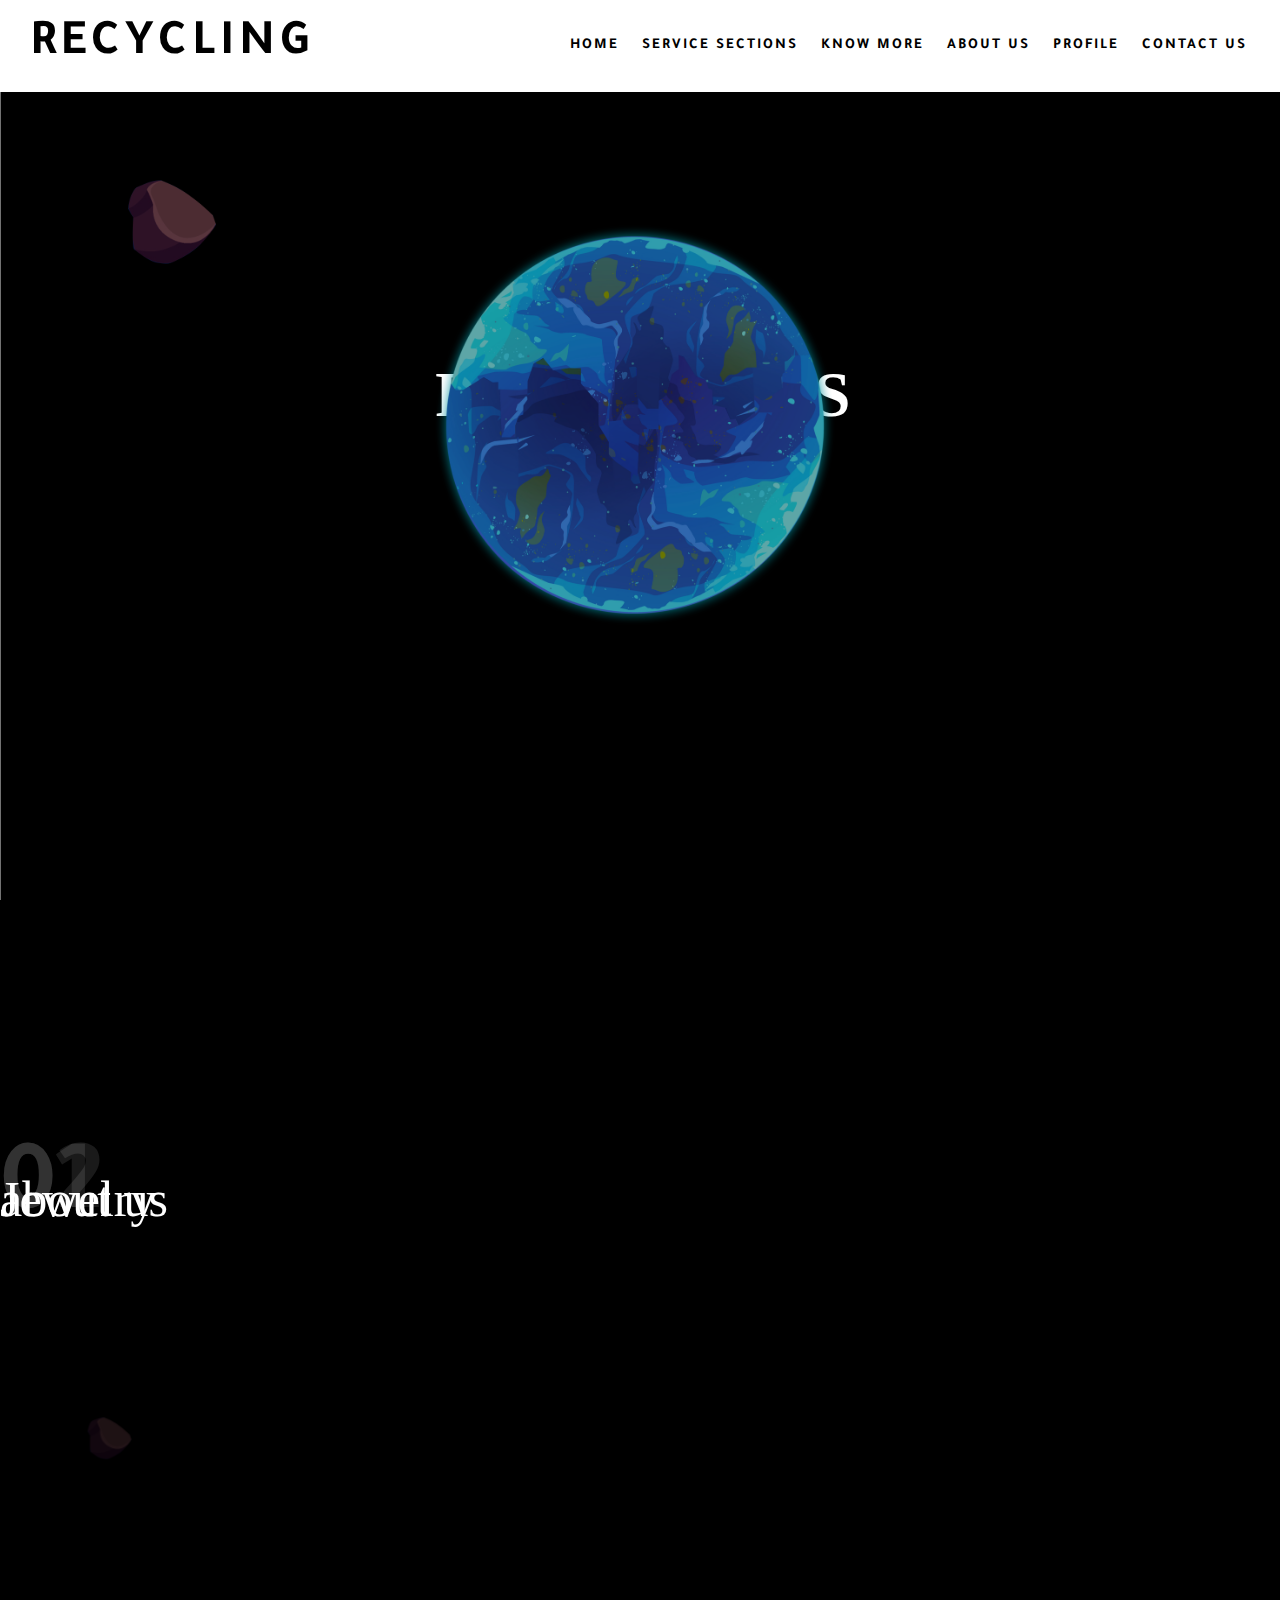
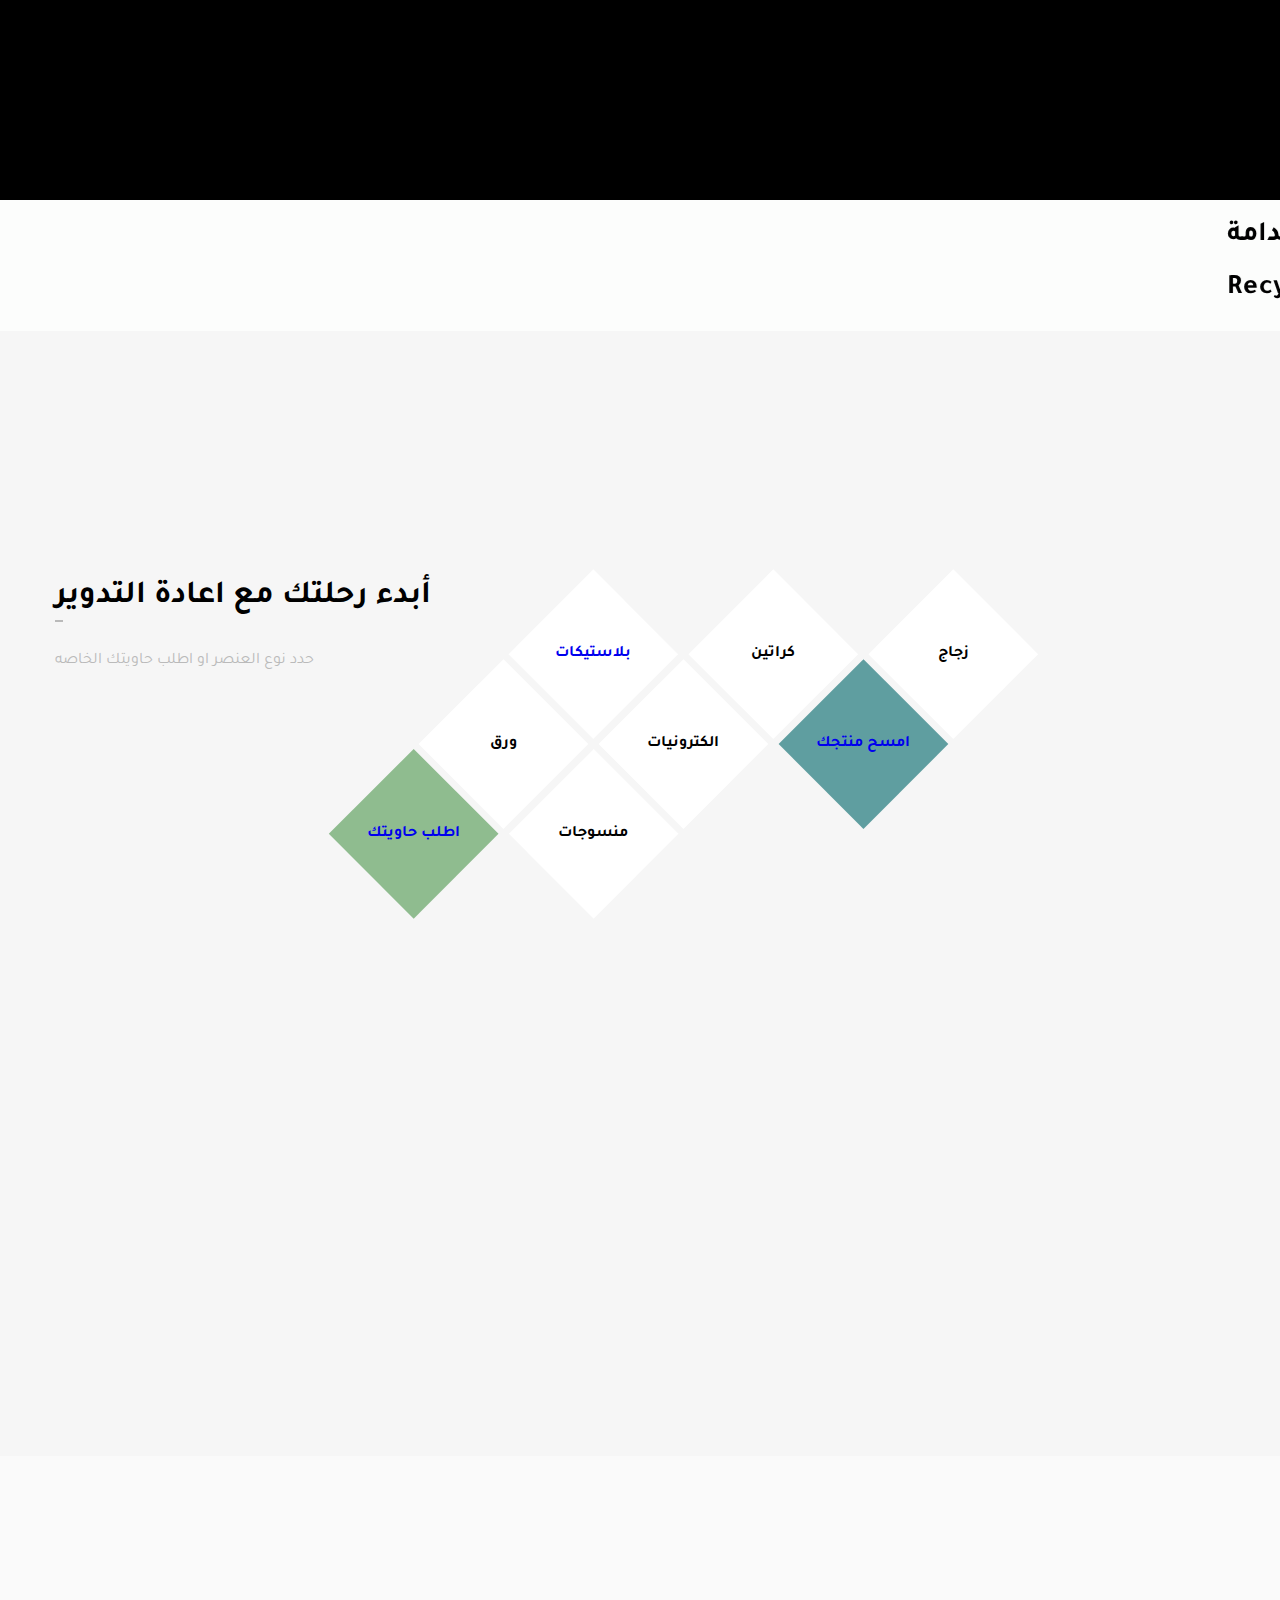
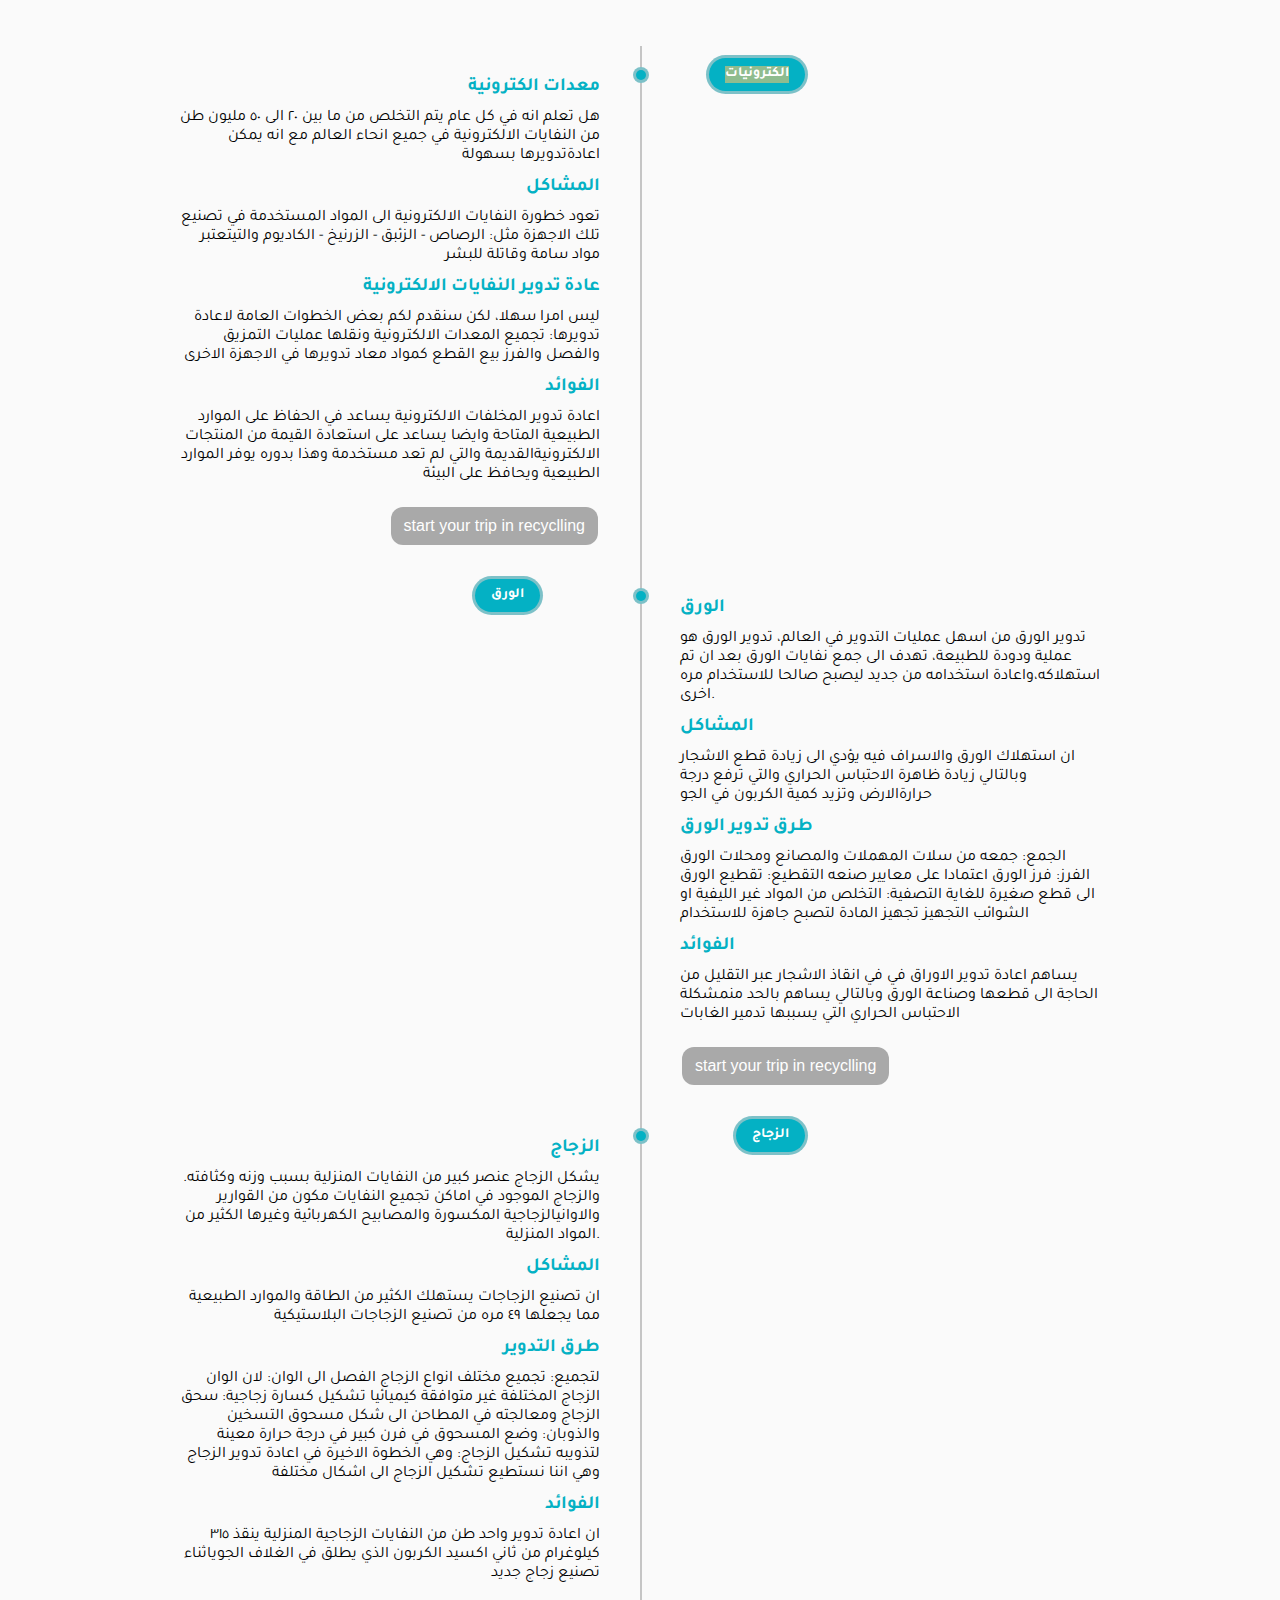
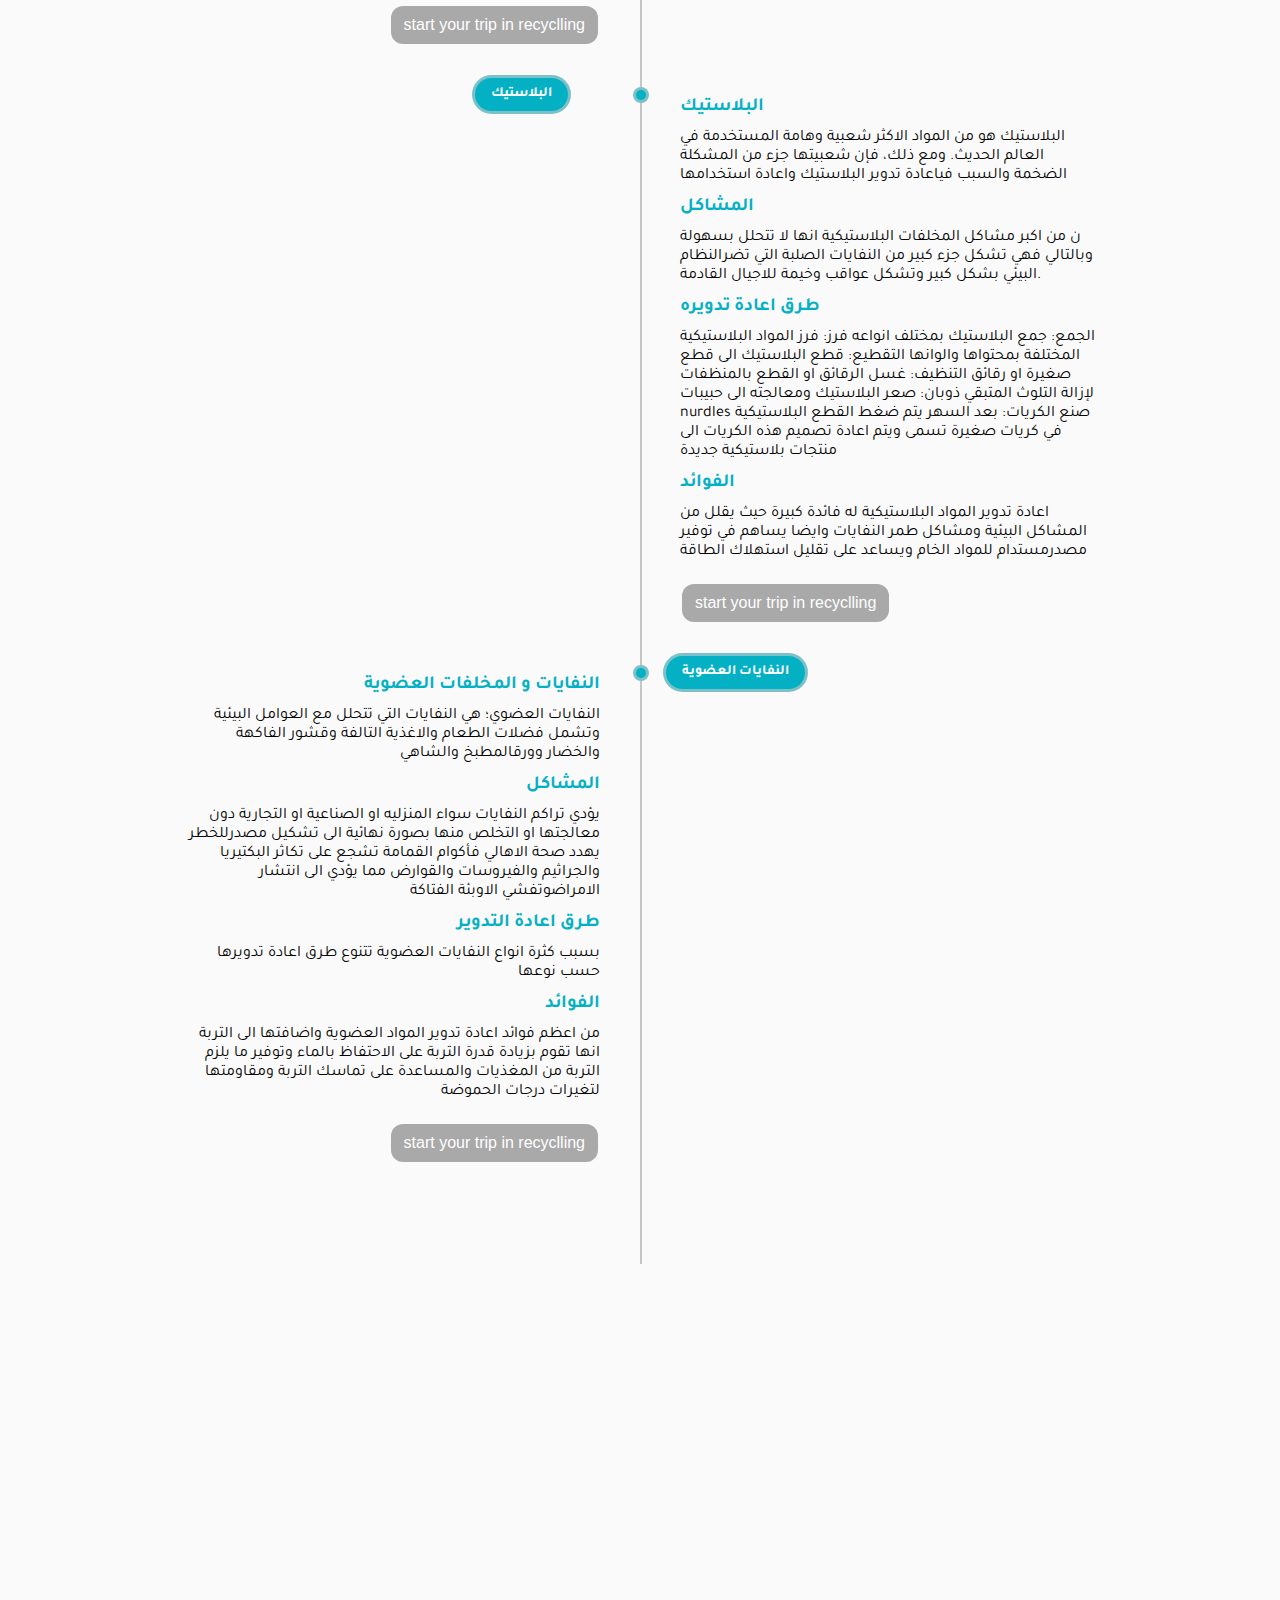
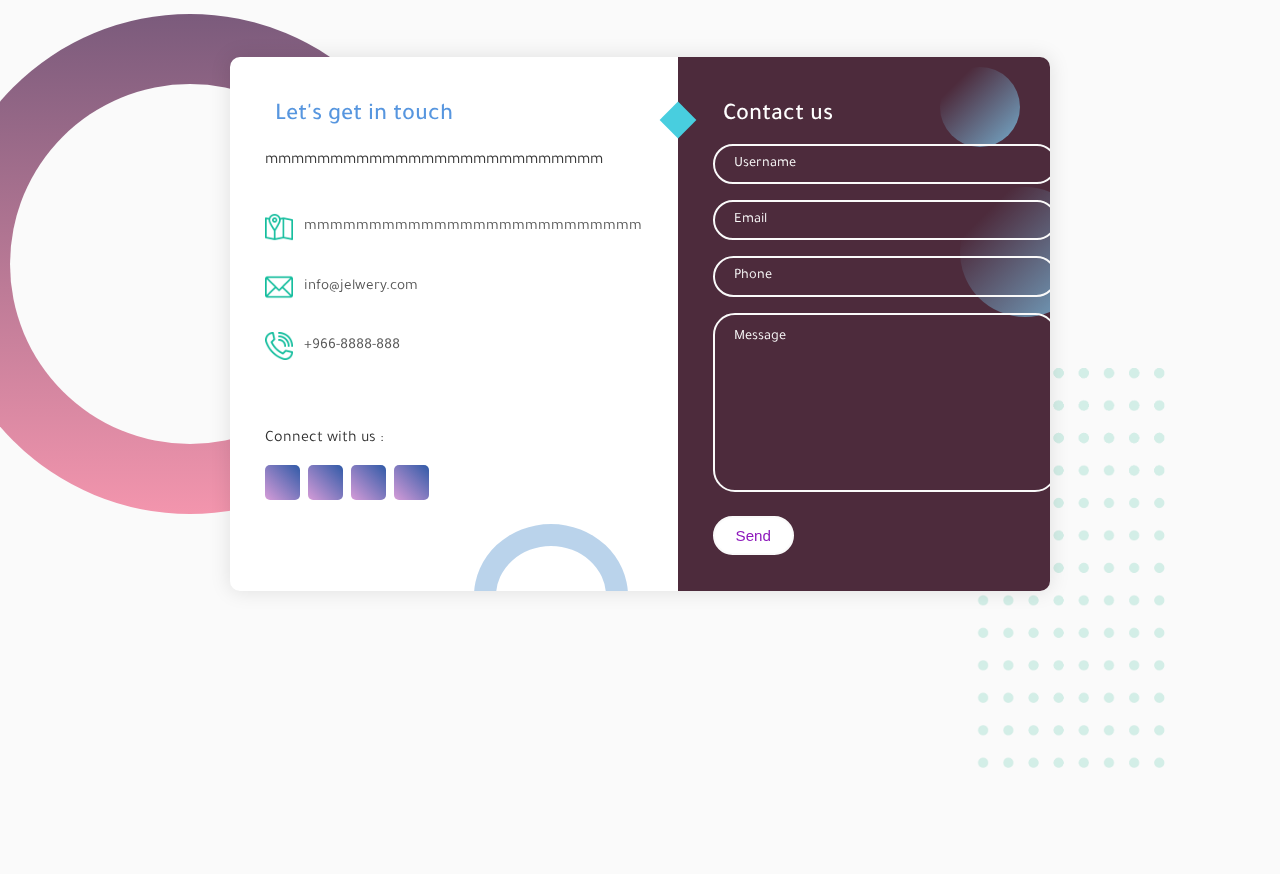
==== index.html @ 4bea97e4 "Add files via upload" ====
<!DOCTYPE html>
<html lang="en">
  <head>
    <meta charset="UTF-8" />
    <meta name="viewport" content="width=device-width, initial-scale=1.0" />
    <meta http-equiv="X-UA-Compatible" content="ie=edge" />
    <title>Planets</title>
    <link rel="stylesheet" href="style.css" />
    <link
      rel="stylesheet"
      href="https://unpkg.com/swiper/swiper-bundle.min.css"
    />
    <link rel="preconnect" href="https://fonts.gstatic.com">
<link href="https://fonts.googleapis.com/css2?family=Tajawal:wght@300&display=swap" rel="stylesheet">
  </head>

  <body>
    <nav>
      <div class="logo"><h1>Recycling</h1></div>

             <ul class="nav-links">
               <li> <a href="#">HOME</a></li>
               <li><a href="#our-services">Service sections</a></li>
               <li> <a href="#KnowMore">Know more</a></li>
               <li> <a href="#sectiontwo">ABOUT US</a></li>
               <li> <a  href="Profile.html">Profile</a></li>
               <li> <a href="#contact">CONTACT US</a></li>
            </ul>
    </nav>

    <section id="sectionone" class="screen">
      <div id="scene">
        <div data-depth="0.1" class="bg">
          <img src="images/background.png" alt="" />
        </div>
        <div data-depth="0.2" class="rock1">
          <img src="images/rock.png" alt="" />
        </div>
        <div data-depth="1.2" class="earth">
          <img src="images/earth.png" alt="" />
        </div>
        <div data-depth="0.1" class="text">
          <h1>PLANETS</h1>
        </div>
        <div data-depth="0.4" class="mid">
          <img src="images/mid.png" alt="" />
        </div>
        <div data-depth="0.1" class="fore">
          <img src="images/foreground.png" alt="" />
        </div>
      </div>
    </section>

    <section id="sectiontwo" class="screen">
      <div class="swiper-container">
        <div class="swiper-wrapper">
          <!-- SLIDE ONE -->
          <div class="swiper-slide">
            <div class="slide-number">
              <p><span>Jewelry</span></p>

            </div>
            <div class="slide-text">
              <h4><span>01</span></h4>
            </div>
            <div class="slide-detail">
              <p>
                <span>
بعد النظر والبحث في مشاكل العصر التي تم ذكرها سابقا بسبب كثرة استخدام والمواد البلاستيكيه غير القابلة للتحلل و الاجهزه الالكترونية التي اصبح من الصعب الاستغناء عنها فهنا تكمن اهمية اعادة التدوير فلذلك فكرتنا هي
                  هي منصة رقميه توعويه تفاعليه تهدف الى المحافظه على البيئه بتسهيل عملية اعادة التدوير لافراد المجتمع عن طريق جعلها وسيط بين افراد المجتمع والجهات المختصه بإعادة التدوير
                </span>
              </p>
            </div>

            <div class="slide-img">

          </div></div>

           <!-- 02 -->

           <div class="swiper-slide">
            <div class="slide-number">
              <p><span>about us</span></p>

            </div>
            <div class="slide-text">
              <h4><span>02</span></h4>
            </div>
            <div class="slide-detail">
              <p>
                <span>



                عبارة عن منصة توعوية تثقيفية حول أهمية اعادة التدوير للمحافظة على كوكبنا اللطيف وتحفيز أفراد المجتمع للمشاركة في اعادة تدوير جميع المواد التي يمكن اعادة استخدامها مره أخرى لتوفير بيئة افضل لنا جميع

                </span>
              </p>
            </div>

            <div class="slide-img">


          </div></div>




      <!-- SLIDER LINKS -->
      <div>
        <div class="rockbg1">
          <img src="images/rock.png" alt="">
        </div>
        <div class="planet-links"></div>
      </div>
    </section>

    <script src="https://cdnjs.cloudflare.com/ajax/libs/gsap/3.5.1/gsap.min.js"></script>
    <script src="https://cdnjs.cloudflare.com/ajax/libs/parallax/3.1.0/parallax.min.js"></script>
    <script src="https://unpkg.com/swiper/swiper-bundle.min.js"></script>
    <script src="index.js" type="text/javascript"></script>

<!---------text and more sentense----------------->

<div class="textmag">
  <MARQUEE >

    <h1> عندما نرمي أي شيء يجب أن يذهب إلى مكان ما. ” آني ليونارد، مُنَاصِرة للاستدامة</h1>
    <h1> Recycling is a life to protect our planet</h1>
    </MARQUEE>

</div>
<!-------------------------------->
<script>
  var startTime = Date.now();
</script>
<meta charset="UTF-8">
<style>
  body{
      margin: 0px;
      background-color: rgb(0, 0, 0);
  }
</style>
<title>Recycling</title>

<body>

    
    
<!--------------------service ----------------------->

<section id="our-services">
  <div class="container">
    <div class="desc">
      <div class="heading">
        <h1>أبدء رحلتك مع اعادة التدوير</h1>
      </div>
      <div class="text">
        <p>
            حدد نوع العنصر او اطلب حاويتك الخاصه

        </p>
      </div>
    </div>
    <div class="services">

      <div class="column" id="column-1">
      <a href="UserLocation.html">
        <div class="service"  >
          <div class="service-desc">
            <i class="service-icon fas fa-flask">

            </i>
            <p class="service-txt">
             بلاستيكات
            </p>
          </div>
        </div>
      </a>
        <div class="service" >
          <div class="service-desc">
            <i class="service-icon fas fa-bullhorn">

            </i>
            <p class="service-txt">
              ورق
            </p>
          </div>
        </div>
           <a href="UserLocation.html">
        <div class="service" style="background-color:darkseagreen">
          <div class="service-desc">
            <i class="service-icon far fa-lightbulb">

            </i>
            <p class="service-txt">
             اطلب حاويتك
            </p>
          </div>
        </div>
          </a>
      </div>

      <div class="column" id="column-2">
        <div class="service" >
          <div class="service-desc">
            <i class="service-icon fas fa-wrench">

            </i>
            <p class="service-txt">
              كراتين
            </p>
          </div>
        </div>
        <div class="service">
          <div class="service-desc">
            <i class="service-icon fas fa-database">

            </i>
            <p class="service-txt">
             الكترونيات
            </p>
          </div>
        </div>
        <div class="service">
          <div class="service-desc">
            <i class="service-icon fas fa-chart-pie">

            </i>
            <p class="service-txt">
             منسوجات
            </p>
          </div>
        </div>
      </div>

      <div class="column" id="column-2">
        <div class="service">
          <div class="service-desc">
            <i class="service-icon fas fa-tasks">

            </i>
            <p class="service-txt">
             زجاج
            </p>
          </div>
        </div>
    <a href="scan.html">
        <div class="service" style="background-color:cadetblue">
          <div class="service-desc">
            <i class="service-icon fas fa-certificate">

            </i>
            <p class="service-txt" >
            امسح منتجك
            </p>
          </div>
        </div>
          </a>
        <div class="service hidden">
          <div class="service-desc">
            <i class="service-icon">

            </i>
            <p class="service-txt">

            </p>
          </div>
        </div>
      </div>
    </div>
    <div class="clear-fix"></div>
  </div>
</section>
    
    
    <!--------------------Items----------------------->
<div class="containerr">


<div id="KnowMore" class="timeline" >
  <ul>
    <li>
      <div class="content">
        <h3>معدات الكترونية</h3>
        <p>هل تعلم انه في كل عام يتم التخلص من ما بين ٢٠ الى ٥٠ مليون طن من 
        النفايات الالكترونية في جميع انحاء العالم مع انه يمكن اعادةتدويرها بسهولة</p>
        
        <h3>المشاكل</h3>
        <p>تعود خطورة النفايات الالكترونية الى المواد المستخدمة في تصنيع تلك 
            الاجهزة مثل: الرصاص - الزئبق - الزرنيخ - الكاديوم والتيتعتبر مواد سامة وقاتلة للبشر</p>
        
         <h3>عادة تدوير النفايات الالكترونية</h3>
        <p>ليس امرا سهلا، لكن سنقدم لكم بعض الخطوات العامة لاعادة تدويرها: 
            تجميع المعدات الالكترونية ونقلها
            عمليات التمزيق والفصل والفرز 
            بيع القطع كمواد معاد تدويرها في الاجهزة الاخرى</p>
        
         <h3>الفوائد</h3>
        <p>اعادة تدوير المخلفات الالكترونية يساعد في الحفاظ على
             الموارد الطبيعية المتاحة وايضا يساعد على استعادة القيمة من المنتجات الالكترونيةالقديمة 
             والتي لم تعد مستخدمة وهذا بدوره يوفر الموارد الطبيعية ويحافظ على البيئة</p>
        
      </div>
      <div class="time">
        <h4 style="background-color: darkseagreen">الكترونيات </h4>
      </div>
      <div class="button"> 
        <button>start your trip in recyclling</button>
    </div>
    </li>
    
    <li>
      <div class="content">
         <h3>الورق</h3>
        <p>تدوير الورق من اسهل عمليات التدوير في العالم، تدوير الورق هو عملية 
            ودودة للطبيعة، تهدف الى جمع نفايات الورق بعد 
            ان تم استهلاكه،واعادة استخدامه من جديد ليصبح صالحا للاستخدام مره اخرى.</p>
        
        <h3>المشاكل</h3>
        <p>ان استهلاك الورق والاسراف فيه يؤدي الى زيادة قطع الاشجار وبالتالي
             زيادة ظاهرة الاحتباس الحراري والتي ترفع درجة حرارةالارض وتزيد كمية الكربون في الجو</p>
        
         <h3>طرق تدوير الورق</h3>
        <p>الجمع: جمعه من سلات المهملات والمصانع ومحلات الورق
            الفرز: فرز الورق اعتمادا على معايير صنعه
            التقطيع: تقطيع الورق الى قطع صغيرة للغاية
            التصفية: التخلص من المواد غير الليفية او الشوائب
            التجهيز تجهيز المادة لتصبح جاهزة للاستخدام 
            </p>
        
         <h3>الفوائد</h3>
        <p>يساهم اعادة تدوير الاوراق في في انقاذ الاشجار 
            عبر التقليل من الحاجة الى قطعها وصناعة الورق 
            وبالتالي يساهم بالحد منمشكلة الاحتباس الحراري التي يسببها تدمير الغابات</p>
        
      </div>
      <div class="time">
        <h4>الورق</h4>
      </div>
      <div class="button"> 
        <button>start your trip in recyclling</button>
    </div>
    </li>
    
    <li>
      <div class="content">
        <h3>الزجاج</h3>
        <p>يشكل الزجاج عنصر كبير من النفايات المنزلية بسبب وزنه وكثافته. 
            والزجاج الموجود في اماكن تجميع النفايات مكون من القوارير والاوانيالزجاجية 
            المكسورة والمصابيح الكهربائية وغيرها الكثير من المواد المنزلية.
        </p>
        
        <h3>المشاكل</h3>
        <p>ان تصنيع الزجاجات يستهلك الكثير من الطاقة والموارد الطبيعية
             مما يجعلها ٤٩ مره من تصنيع الزجاجات البلاستيكية</p>
        
         <h3>طرق التدوير</h3>
        <p>لتجميع: تجميع مختلف انواع الزجاج 
            الفصل الى الوان: لان الوان الزجاج المختلفة غير متوافقة كيميائيا
            تشكيل كسارة زجاجية: سحق الزجاج ومعالجته في المطاحن الى شكل مسحوق 
            التسخين والذوبان: وضع المسحوق في فرن كبير في درجة حرارة معينة لتذويبه
            تشكيل الزجاج: وهي الخطوة الاخيرة في اعادة تدوير الزجاج وهي اننا نستطيع تشكيل الزجاج الى اشكال مختلفة
            </p>
        
         <h3>الفوائد</h3>
        <p>ان اعادة تدوير واحد طن من النفايات الزجاجية 
            المنزلية ينقذ ٣١٥ كيلوغرام
             من ثاني اكسيد الكربون الذي يطلق في الغلاف الجوياثناء تصنيع زجاج جديد</p>
         
      </div>
      <div class="time">
        <h4>الزجاج</h4>
      </div>
      <div class="button"> 
        <button>start your trip in recyclling</button>
    </div>
    </li>
    
    <li>
      <div class="content">
         <h3>البلاستيك</h3>
        <p>البلاستيك هو من المواد الاكثر شعبية وهامة المستخدمة في العالم الحديث. ومع ذلك، فإن شعبيتها جزء
             من المشكلة الضخمة والسبب فياعادة تدوير البلاستيك واعادة استخدامها
        </p>
        
        <h3>المشاكل</h3>
        <p>ن من اكبر مشاكل المخلفات البلاستيكية انها
             لا تتحلل بسهولة وبالتالي فهي تشكل جزء كبير من النفايات 
             الصلبة التي تضرالنظام البيئي بشكل كبير وتشكل عواقب وخيمة للاجيال القادمة.</p>
        
         <h3>طرق اعادة تدويره</h3>
        <p>الجمع: جمع البلاستيك بمختلف انواعه
            فرز: فرز المواد البلاستيكية المختلفة بمحتواها والوانها 
            التقطيع: قطع البلاستيك الى قطع صغيرة او رقائق 
            التنظيف: غسل الرقائق او القطع بالمنظفات لإزالة التلوث المتبقي
            ذوبان: صعر البلاستيك ومعالجته الى حبيبات 
            nurdles صنع الكريات: بعد السهر يتم ضغط القطع البلاستيكية في كريات صغيرة تسمى 
            ويتم اعادة تصميم هذه الكريات الى منتجات بلاستيكية جديدة</p>
        
         <h3>الفوائد</h3>
        <p>اعادة تدوير المواد البلاستيكية له فائدة كبيرة حيث يقلل من المشاكل 
            البيئية ومشاكل طمر النفايات وايضا يساهم 
            في توفير مصدرمستدام للمواد الخام ويساعد على تقليل استهلاك الطاقة</p>
         
      </div>
      <div class="time">
        <h4>البلاستيك</h4>
      </div>
      <div class="button"> 
          <button>start your trip in recyclling</button>
      </div>
    </li>
    
    <li>
      <div class="content">
         <h3>النفايات و المخلفات العضوية</h3>
        <p>النفايات العضوي؛ هي النفايات التي تتحلل مع 
            العوامل البيئية
         وتشمل فضلات الطعام والاغذية التالفة وقشور الفاكهة والخضار وورقالمطبخ والشاهي</p>
        
        <h3>المشاكل</h3>
        <p>يؤدي تراكم النفايات سواء المنزليه او الصناعية او التجارية 
            دون معالجتها او التخلص منها بصورة نهائية الى تشكيل مصدرللخطر يهدد صحة الاهالي فأكوام القمامة تشجع على تكاثر البكتيريا والجراثيم 
            والفيروسات والقوارض مما يؤدي الى انتشار الامراضوتفشي الاوبئة الفتاكة</p>
        
         <h3>طرق اعادة التدوير</h3>
        <p>بسبب كثرة انواع النفايات العضوية تتنوع طرق اعادة تدويرها حسب نوعها</p>
        
         <h3>الفوائد</h3>
        <p>من اعظم فوائد اعادة تدوير المواد العضوية واضافتها
             الى التربة انها تقوم بزيادة قدرة التربة على الاحتفاظ بالماء وتوفير ما يلزم التربة
              من المغذيات والمساعدة على تماسك التربة ومقاومتها لتغيرات درجات الحموضة</p>
        
      </div>
      <div class="time">
        <h4>النفايات العضوية</h4>
      </div>
      <div class="button"> 
        <button>start your trip in recyclling</button>
    </div>
    </li>
    

    <div style="clear:both;"></div>
  </ul>
</div>
    </div>
    
    
    


<!--------------------Contact us ----------------------->

<div class="containerr">
  <span class="big-circle"></span>
  <img src="images/shape.png" class="square" alt="" />
  <div  id="contact"class="form">
    <div class="contact-info">
      <h3 class="title">Let's get in touch</h3>
      <p class="text">
        mmmmmmmmmmmmmmmmmmmmmmmmmm
      </p>

      <div class="info">
        <div class="information">
          <img src="images/location.png" class="icon" alt="" />
          <p>mmmmmmmmmmmmmmmmmmmmmmmmmm</p>
        </div>
        <div class="information">
          <img src="images/email.png" class="icon" alt="" />
          <p>info@jelwery.com</p>
        </div>
        <div class="information">
          <img src="images/phone.png" class="icon" alt="" />
          <p>+966-8888-888</p>
        </div>
      </div>

      <div class="social-media">
        <p>Connect with us :</p>
        <div class="social-icons">
          <a href="#">
            <i class="fab fa-facebook-f"></i>
          </a>
          <a href="#">
            <i class="fab fa-twitter"></i>
          </a>
          <a href="#">
            <i class="fab fa-instagram"></i>
          </a>
          <a href="#">
            <i class="fab fa-linkedin-in"></i>
          </a>
        </div>
      </div>
    </div>

    <div class="contact-form">
      <span class="circle one"></span>
      <span class="circle two"></span>

      <form action="index.html" autocomplete="off">
        <h3 class="title">Contact us</h3>
        <div class="input-container">
          <input type="text" name="name" class="input" />
          <label for="">Username</label>
          <span>Username</span>
        </div>
        <div class="input-container">
          <input type="email" name="email" class="input" />
          <label for="">Email</label>
          <span>Email</span>
        </div>
        <div class="input-container">
          <input type="tel" name="phone" class="input" />
          <label for="">Phone</label>
          <span>Phone</span>
        </div>
        <div class="input-container textarea">
          <textarea name="message" class="input"></textarea>
          <label for="">Message</label>
          <span>Message</span>
        </div>
        <input type="submit" value="Send" class="btn" />
      </form>
    </div>
  </div>
</div>

<script src="index.js"></script>
 <!----------------------contact us------------------------------>













  </body>
</html>
---- style.css ----
@import url("https://fonts.googleapis.com/css2?family=Poppins:wght@100;200;300;400;500;600;700;800&display=swap");

body {
  margin: 0;
  padding: 0;
  overflow-x: hidden;
      font-family: 'Tajawal', sans-serif;
  list-style: none;
  box-sizing: border-box;
  background: #000;
}


nav {
  position: fixed;
  z-index: 100;
  height: 8vh;
  width: 96%;
  display: flex;
  justify-content: space-between;
  align-items: center;
  padding: 10px 30px;
  background-color: rgb(255, 255, 255);
}

.logo {

  font-weight: 600;
  color: rgb(0, 0, 0);
  text-transform: uppercase;
  letter-spacing: 5px;
  font-size: 25px;
}
.nav-links{
  display: flex;

  justify-content: space-around;
  width: 57%;


}

.nav-links li{
  list-style-type: none;


}
.nav-links a{
  color: rgb(0, 0, 0);
  text-transform: uppercase;
  text-decoration: none;
  letter-spacing: 2px;
  font-weight: bold;
  font-size: 15px;


}
nav ul li :hover{
  color: rgb(64, 11, 107);

}


nav .nav-links ul li img {
  transform: scale(0.45);
}
section {
  height: 100vh;
  overflow: hidden;
}

.bg img {
  width: 110vw;
  height: 110vh;
  filter: brightness(0.6);
}

.rock1 {
  position: absolute !important;
  left: 10vw !important;
  top: 20vh !important;
}

.rock1 img {
  width: 40%;
  filter: brightness(0.5);
}

.text h1 {
  font-family: "AlphaCentauri" !important;
  font-size: 5vw;
  color: #fff;
  letter-spacing: 20px;
  position: absolute;
  top: 35vh;
  left: 34vw;
}

.earth img {
  width: 400px;
  height: 400px;
  position: absolute;
  left: 34vw;
  top: 25vh;
  z-index: 1;
  filter: brightness(0.7);
}

.mid {
  left: -150px !important;
  bottom: -100px !important;
  top: unset !important;
}

.mid img {
  width: 100%;
  z-index: 2;
  left: -20px;
  top: 20vh !important;
  filter: brightness(0.8);
}

.fore {
  right: -50px !important;
  bottom: -200px !important;
  top: 0px !important;
  left: unset !important;
}

.fore img {
  width: 400px;
  height: 110vh;
  z-index: 3;
  filter: brightness(0.5);
}

/* SWIPER */

#sectiontwo {
  width: 100%;
  height: 100vh;
  position: relative;

}

.rockbg1 {
  position: absolute;
  transform: scale(0.2);
  filter: brightness(0.2);
  top: 20vh;
  left: 0;
  z-index: 1;
}

.planet-links {
  width: 95%;
  height: 5vh;
  color: #fff;
  position: absolute;
  bottom: 0;
  display: flex;
  justify-content: space-evenly;
  list-style: none;
}

.planet-links .swiper-pagination-bullet {
  opacity: 0.2;
  outline: none;
}
.planet-links .swiper-pagination-bullet-active {
  color: #fff;
  opacity: 1;
}

.swiper-pagination-clickable .swiper-pagination-bullet {
  background: transparent;
}

.swiper-container {
  position: absolute;
  top: 50%;
  transform: translateY(-50%);
  padding: 50px 0;
}

.swiper-wrapper {
  transition-delay: 0.5s;
}

.swiper-slide {
  height: 400px !important;
  width: 90% !important;
  background: transparent;
}


.swiper-slide:nth-child(1) .slide-img {
  background-image: url("images/earth1.png");
}
.swiper-slide:nth-child(2) .slide-img {
  background-image: url("images/about-us1.png");
}

.slide-img {
  background-position: "center";
  background-repeat: no-repeat !important;
  background-size: contain;
  width: 30%;
  height: 100%;
}

.slide-number {
  position: absolute;
  top: -30px;
  left: 30%;
  width: 200px;
  height: 120px;
  overflow: hidden;
  z-index: 10;
}

.slide-number p {
  font-size: 50px;
  font-family: "AlphaCentauri" !important;
  color: #fff;
  position: relative;
}

.slide-number p span {
  position: absolute;
}

.slide-detail {
  position: absolute;
  top: 130px;
  left: 30%;
  z-index: 10;
  width: 50%;
  height: 400px;
  overflow: hidden;
}

.slide-detail p {
  font-size: 24px;
  color: #fff;
  position: relative;
  opacity: 0.8;
  line-height: 30px;
  font-family: 'Tajawal', sans-serif;
}

.slide-detail p span {
  position: absolute;
}

.slide-detail-facts {
  position: absolute;
  top: 240px;
  left: 30%;
  z-index: 10;
  width: 50%;
  height: 400px;
  overflow: hidden;
  color: #fff;
}
.slide-detail-facts div {
  display: flex;
  position: relative;
}
.slide-detail-facts div h5 {
  margin-right: 20px;
}

.slide-text {
  position: absolute;
  top: -150px;
  left: 22%;
  z-index: 9;
  width: 200px;
  height: 400px;
  overflow: hidden;
  opacity: 0.1 !important;
}

.slide-text h4 {
  color: #fff;
  font-size: 100px;
  position: relative;
}
.slide-text h4 span {
  position: absolute;
}
/*---textmg---*/

.textmag{ background-color: rgb(252, 253, 252);
  font-size: 14px;
  color: rgb(0, 0, 0);
  letter-spacing: 1px;

}

/*----Service---*/

@import url('https://fonts.googleapis.com/css?family=Roboto');



.container {
    max-width: 1170px;
    margin: auto;
    padding-right: 0px;
    padding-left: 0px;

}

.heading h1:after {
    content: '';
    display: block;
    width: 8px;
    height: 2px;
    background: #BABABA;
    margin-top: 4px;

}

.clear-fix {
    clear: both;
}

.hidden {
    visibility: hidden !important;
}

/* end global */

/* start of our services section */

#our-services {
    background: #f6f6f6;
    min-height: 100vh;
    padding-top: 25vh;
}

/* OUR SEERVICES LEFT SIDE */

#our-services .desc {
    width: 33%;
    float: left;
}

#our-services .desc .heading h1 {
    text-transform: uppercase;
    font-weight: bold;
    letter-spacing: 1.4px;
    margin-bottom: 30px;
}

#our-services .desc .text {
    color: #BABABA;
}

/* OUR SERVICES RIGHT SIDE */

#our-services .services {
    width: 67%;
    float: left;
}

#our-services .services .column {
    float: left;
    margin-right: 60px;
    transform: rotate(45deg);
    transition: transform 0.3s ease;
}

#our-services .services .column .service {
    display: flex;
    justify-content: center;
    align-items: center;
    width: 120px;
    height: 120px;
    background: #FFFFFF;
    transition: all 0.1s ease;
    margin-bottom: 7px;
}

#our-services .services .column .service:hover {
    background: #28282e;
    color: #fff;
}

#our-services .services .column .service:hover .service-icon {
    color: #fff;
}

#our-services .services .column .service .service-desc {
    transform: rotate(-45deg);
    text-align: center;
    text-transform: uppercase;
    font-size: 10px;
    font-weight: bold;
    transition: transform 0.3s ease;
}

#our-services .services .column .service .service-desc .service-icon  {
    font-size: 20px;
    margin-bottom: 5px;
    color: #f57469;
}
.service-txt{
  font-size: 16px;
}

/* end of our services section */

/* media query */

@media all and (max-width: 967px) {
    #our-services {
        padding-top: 60px;
    }

    #our-services .desc {
        width: 100%;
        float: none;
        margin-bottom: 30px;
    }

    #our-services .services {
        width: 100%;
    }

    #our-services .services .column {
        transform: rotate(0deg);
        margin-right: 10px;
    }

    #our-services .services .column .service .service-desc {
        transform: rotate(0deg);
    }
}



/*-----setry-----*/







/*- - contact as - -*/
.containerr {
  position: relative;
  width: 100%;
  min-height: 100vh;
  padding: 2rem;
  background-color: #fafafa;
  overflow: hidden;
  display: flex;
  align-items: center;
  justify-content: center;
  padding: 100px 0;
}




/**/

.form {
  width: 100%;
  max-width: 820px;
  background-color: #fff;
  border-radius: 10px;
  box-shadow: 0 0 20px 1px rgba(0, 0, 0, 0.1);
  z-index: 1000;
  overflow: hidden;
  display: grid;
  grid-template-columns: repeat(2, 1fr);
}

.contact-form {
  background-color: #4d2b3c;
  position: relative;
}

.circle {
  border-radius: 50%;
  background: linear-gradient(135deg, transparent 20%, #76accc);
  position: absolute;
}

.circle.one {
  width: 130px;
  height: 130px;
  top: 130px;
  right: -40px;
}

.circle.two {
  width: 80px;
  height: 80px;
  top: 10px;
  right: 30px;
}

.contact-form:before {
  content: "";
  position: absolute;
  width: 26px;
  height: 26px;
  background-color: #48cedf;
  transform: rotate(45deg);
  top: 50px;
  left: -13px;
}

form {
  padding: 2.3rem 2.2rem;
  z-index: 10;
  overflow: hidden;
  position: relative;
}

.title {
  color: #fff;
  font-weight: 500;
  font-size: 1.5rem;
  line-height: 1;
  margin-bottom: 0.7rem;
}

.input-container {
  position: relative;
  margin: 1rem 0;
}

.input {
  width: 100%;
  outline: none;
  border: 2px solid #fafafa;
  background: none;
  padding: 0.6rem 1.2rem;
  color: #fff;
  font-weight: 500;
  font-size: 0.95rem;
  letter-spacing: 0.5px;
  border-radius: 25px;
  transition: 0.3s;
}

textarea.input {
  padding: 0.8rem 1.2rem;
  min-height: 150px;
  border-radius: 22px;
  resize: none;
  overflow-y: auto;
}

.input-container label {
  position: absolute;
  top: 50%;
  left: 15px;
  transform: translateY(-50%);
  padding: 0 0.4rem;
  color: #fafafa;
  font-size: 0.9rem;
  font-weight: 400;
  pointer-events: none;
  z-index: 1000;
  transition: 0.5s;
}

.input-container.textarea label {
  top: 1rem;
  transform: translateY(0);
}

.btn {
  padding: 0.6rem 1.3rem;
  background-color: #fff;
  border: 2px solid #fafafa;
  font-size: 0.95rem;
  color: #8e1abc;
  line-height: 1;
  border-radius: 25px;
  outline: none;
  cursor: pointer;
  transition: 0.3s;
  margin: 0;
}

.btn:hover {
  background-color: transparent;
  color: #fff;
}

.input-container span {
  position: absolute;
  top: 0;
  left: 25px;
  transform: translateY(-50%);
  font-size: 0.8rem;
  padding: 0 0.4rem;
  color: transparent;
  pointer-events: none;
  z-index: 500;
}

.input-container span:before,
.input-container span:after {
  content: "";
  position: absolute;
  width: 10%;
  opacity: 0;
  transition: 0.3s;
  height: 5px;
  background-color: #62dce0;
  top: 50%;
  transform: translateY(-50%);
}

.input-container span:before {
  left: 50%;
}

.input-container span:after {
  right: 50%;
}

.input-container.focus label {
  top: 0;
  transform: translateY(-50%);
  left: 25px;
  font-size: 0.8rem;
}

.input-container.focus span:before,
.input-container.focus span:after {
  width: 50%;
  opacity: 1;
}

.contact-info {
  padding: 2.3rem 2.2rem;
  position: relative;
}

.contact-info .title {
  color: #5796df;
}

.text {
  color: #333;
  margin: 1.5rem 0 2rem 0;

}

.information {
  display: flex;
  color: #555;
  margin: 0.7rem 0;
  align-items: center;
  font-size: 0.95rem;
}

.icon {
  width: 28px;
  margin-right: 0.7rem;
}

.social-media {
  padding: 2rem 0 0 0;
}

.social-media p {
  color: #333;
}

.social-icons {
  display: flex;
  margin-top: 0.5rem;
}

.social-icons a {
  width: 35px;
  height: 35px;
  border-radius: 5px;
  background: linear-gradient(45deg, #d69cd8, #305aa7);
  color: #fff;
  text-align: center;
  line-height: 35px;
  margin-right: 0.5rem;
  transition: 0.3s;
}

.social-icons a:hover {
  transform: scale(1.05);
}

.contact-info:before {
  content: "";
  position: absolute;
  width: 110px;
  height: 100px;
  border: 22px solid #1a6ebc;
  border-radius: 50%;
  bottom: -77px;
  right: 50px;
  opacity: 0.3;
}

.big-circle {
  position: absolute;
  width: 500px;
  height: 500px;
  border-radius: 50%;
  background: linear-gradient(to bottom, #7b5b7c, #f395ad);
  bottom: 50%;
  right: 50%;
  transform: translate(-40%, 38%);
}

.big-circle:after {
  content: "";
  position: absolute;
  width: 360px;
  height: 360px;
  background-color: #fafafa;
  border-radius: 50%;
  top: calc(50% - 180px);
  left: calc(50% - 180px);
}

.square {
  position: absolute;
  height: 400px;
  top: 50%;
  left: 50%;
  transform: translate(181%, 11%);
  opacity: 0.2;
}

@media (max-width: 850px) {
  .form {
    grid-template-columns: 1fr;
  }

  .contact-info:before {
    bottom: initial;
    top: -75px;
    right: 65px;
    transform: scale(0.95);
  }

  .contact-form:before {
    top: -13px;
    left: initial;
    right: 70px;
  }

  .square {
    transform: translate(140%, 43%);
    height: 350px;
  }

  .big-circle {
    bottom: 75%;
    transform: scale(0.9) translate(-40%, 30%);
    right: 50%;
  }

  .text {
    margin: 1rem 0 1.5rem 0;
  }

  .social-media {
    padding: 1.5rem 0 0 0;
  }
}

@media (max-width: 480px) {
  .container {
    padding: 1.5rem;
  }

  .contact-info:before {
    display: none;
  }

  .square,
  .big-circle {
    display: none;
  }

  form,
  .contact-info {
    padding: 1.7rem 1.6rem;
  }

  .text,
  .information,
  .social-media p {
    font-size: 0.8rem;
  }

  .title {
    font-size: 1.15rem;
  }

  .social-icons a {
    width: 30px;
    height: 30px;
    line-height: 30px;
  }

  .icon {
    width: 23px;
  }

  .input {
    padding: 0.45rem 1.2rem;
  }

  .btn {
    padding: 0.45rem 1.2rem;
  }
}
a:link {
  text-decoration: none;
}

a:visited {
  text-decoration: none;
}

a:hover {
  text-decoration: none;
}

a:active {
  text-decoration: none;
}

/*----------*/
@import url('https://fonts.googleapis.com/css?family=Montserrat:400,500,600');



.miheal{
    font-size:40px;
    text-align:center;
  }
  .timeline{
    position:relative;
    margin:50px auto;
    padding:40px 0;
    width:1000px;
    box-sizing:border-box;
  }
  .timeline:before{
    content:'';
    position:absolute;
    left:50%;
    width:2px;
    height:100%;
    background:#c5c5c5;
  }
  .timeline ul{
    padding:0;
    margin:0;
  }
  .timeline ul li{
    list-style:none;
    position:relative;
    width:50%;
    padding:20px 40px;
    box-sizing:border-box;
  }
  .timeline ul li:nth-child(odd){
    float:left;
    text-align:right;
    clear:both;
  }
  .timeline ul li:nth-child(even){
    float:right;
    text-align:left;
    clear:both;
  }
  .content{
    padding-bottom:20px;
  }
   h3{
    margin:10px;
  }
  .timeline ul li:nth-child(odd):before
  {
    content:'';
    position:absolute;
    width:10px;
    height:10px;
    top:24px;
    right:-6px;
    background:#04b1c4;
    border-radius:50%;
    box-shadow:0 0 0 3px #7dc1c8;
  }
  .timeline ul li:nth-child(even):before
  {
    content:'';
    position:absolute;
    width:10px;
    height:10px;
    top:24px;
    left:-4px;
    background:#04b1c4;
    border-radius:50%;
    box-shadow:0 0 0 3px #7dc1c8;
  }
  .timeline ul li h3{
    padding:0;
    margin:0;
    color:#04b1c4;
    font-weight:600;
    padding-top:10px;
  }
  .timeline ul li p{
    margin:10px 0 0;
    padding:0;
  }
  .timeline ul li .time h4{
    margin:0;
    padding:0;
    font-size:14px;
  }
  .timeline ul li:nth-child(odd) .time
  {
    position:absolute;
    top:12px;
    right:-165px;
    margin:0;
    padding:8px 16px;
    background:#04b1c4;
    color:#fff;
    border-radius:18px;
    box-shadow:0 0 0 3px #7dc1c8;
  }
  .timeline ul li:nth-child(even) .time
  {
    position:absolute;
    top:12px;
    left:-165px;
    margin:0;
    padding:8px 16px;
    background:#04b1c4;
    color:#fff;
    border-radius:18px;
    box-shadow:0 0 0 3px #7dc1c8;
  }
  @media(max-width:1000px)
  {
    .timeline{
      width:100%;
    }
  }
  @media(max-width:767px){
    .timeline{
      width:100%;
      padding-bottom:0;
    }
    h1{
      font-size:40px;
      text-align:center;
    }
    .timeline:before{
      left:20px;
      height:100%;
    }
    .timeline ul li:nth-child(odd),
    .timeline ul li:nth-child(even)
    {
      width:100%;
      text-align:left;
      padding-left:50px;
      padding-bottom:50px;
    }
    .timeline ul li:nth-child(odd):before,
    .timeline ul li:nth-child(even):before
    {
      top:-18px;
      left:16px;
    }
    .timeline ul li:nth-child(odd) .time,
    .timeline ul li:nth-child(even) .time{
      top:-30px;
      left:50px;
      right:inherit;
    }
  }
button {
  background-color:darkgray;
  border: none;
  color: white;
  padding: 10px 13px;
  text-align: center;
  text-decoration: none;
  display: inline-block;
  font-size: 16px;
  margin: 2px 2px;
  cursor: pointer;
  border-radius: 12px;
    box-shadow: 1px;
}
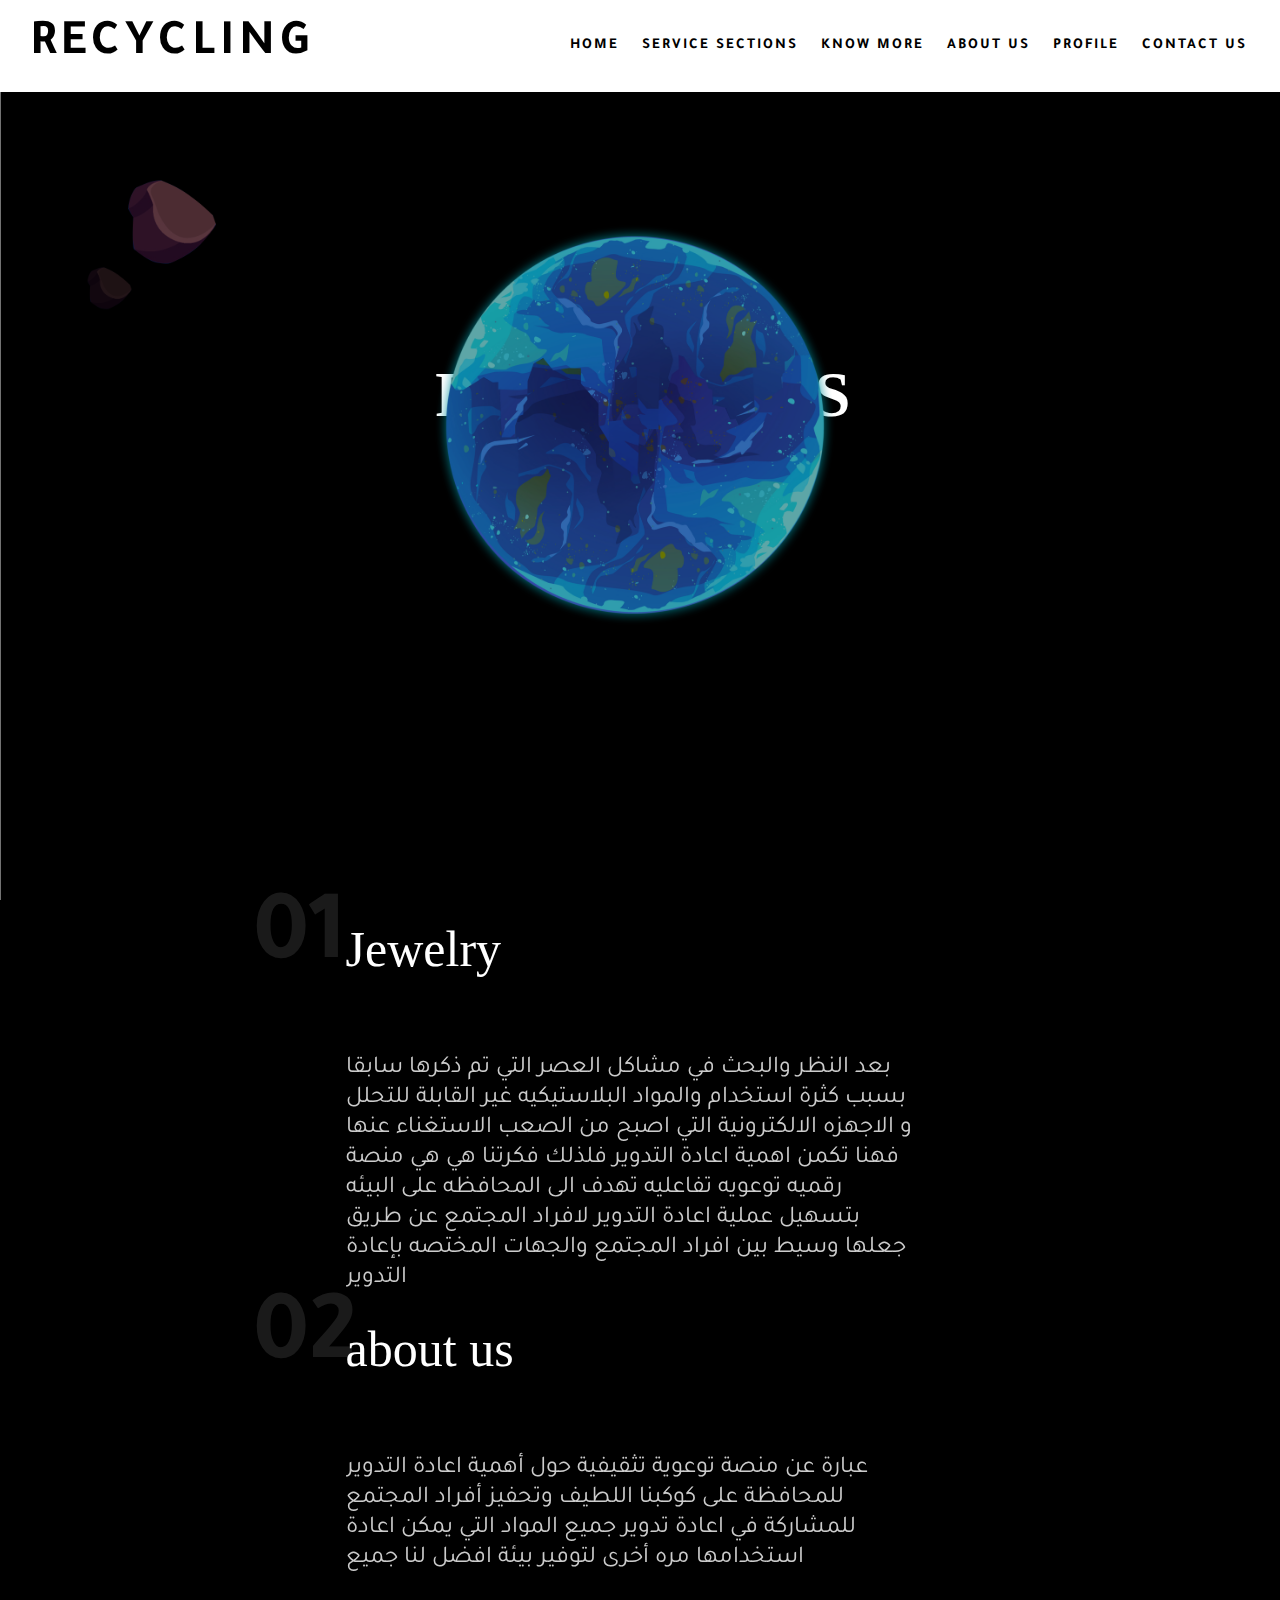
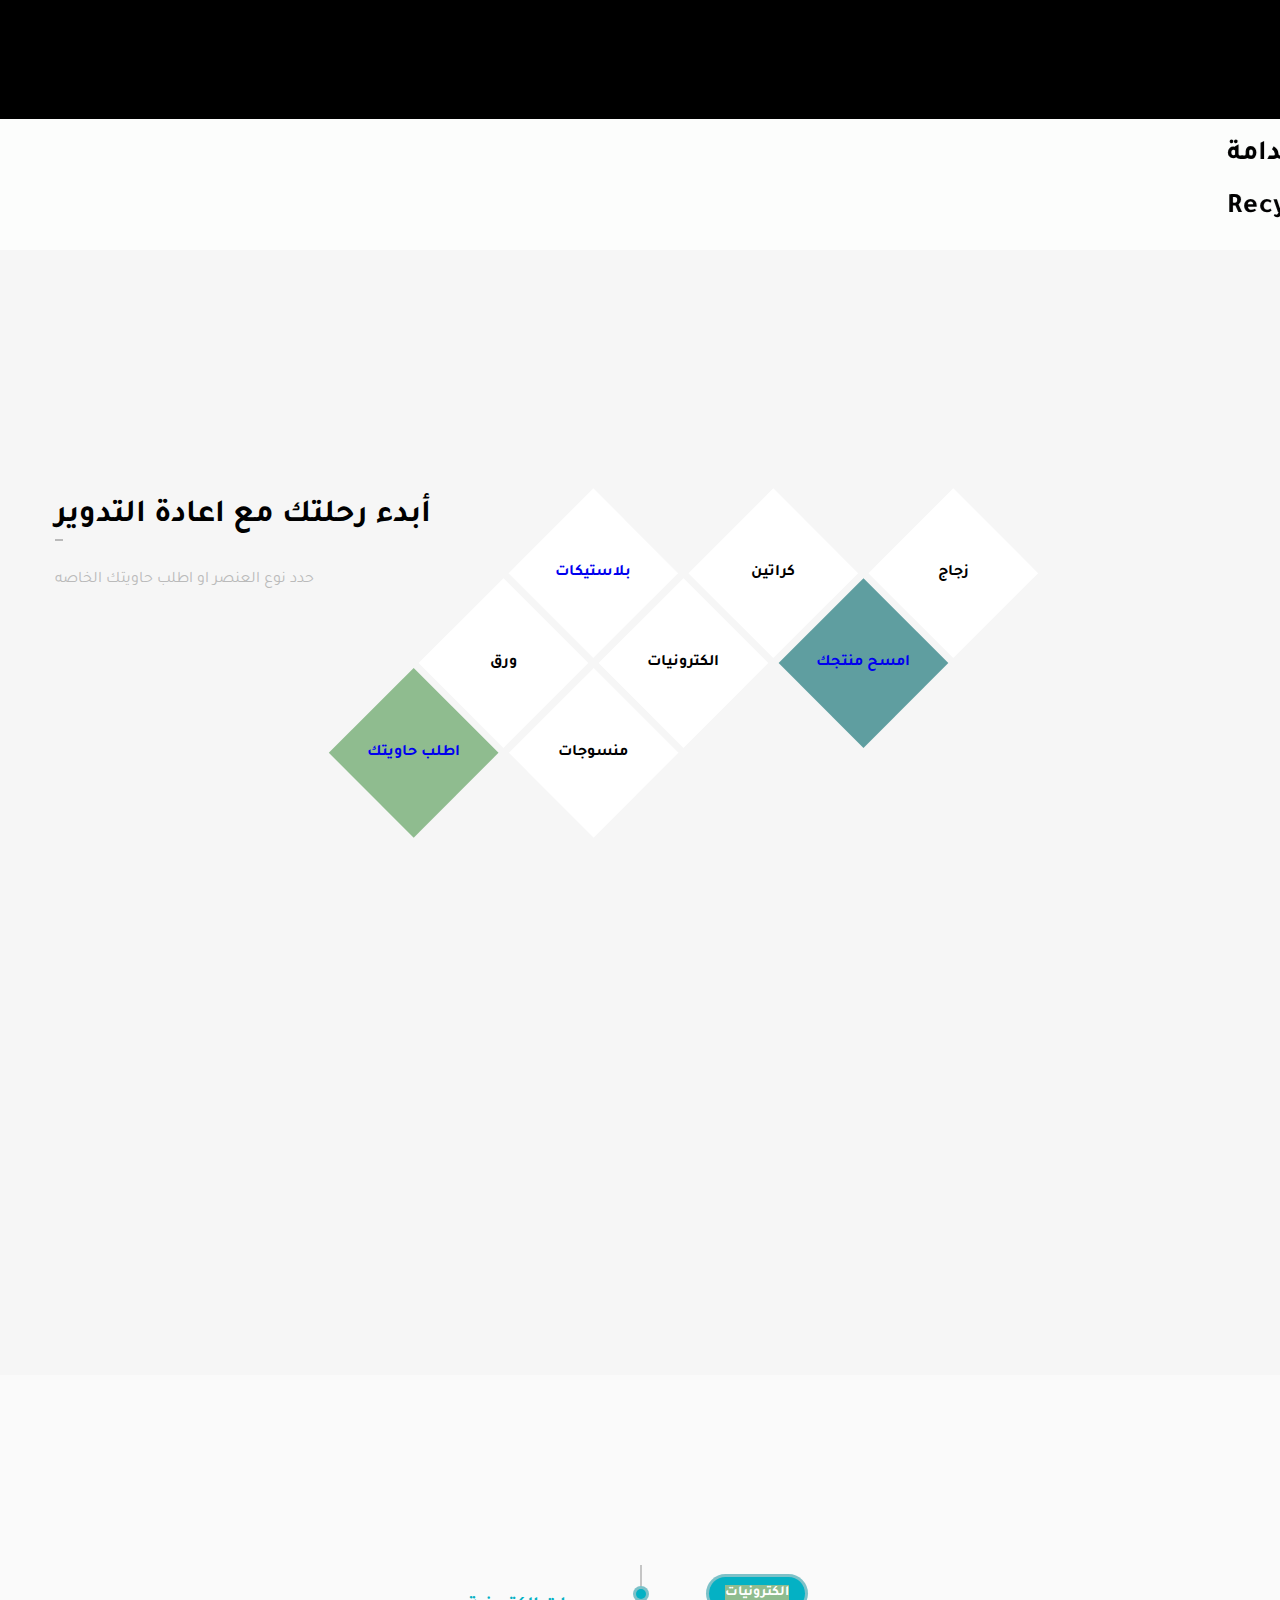
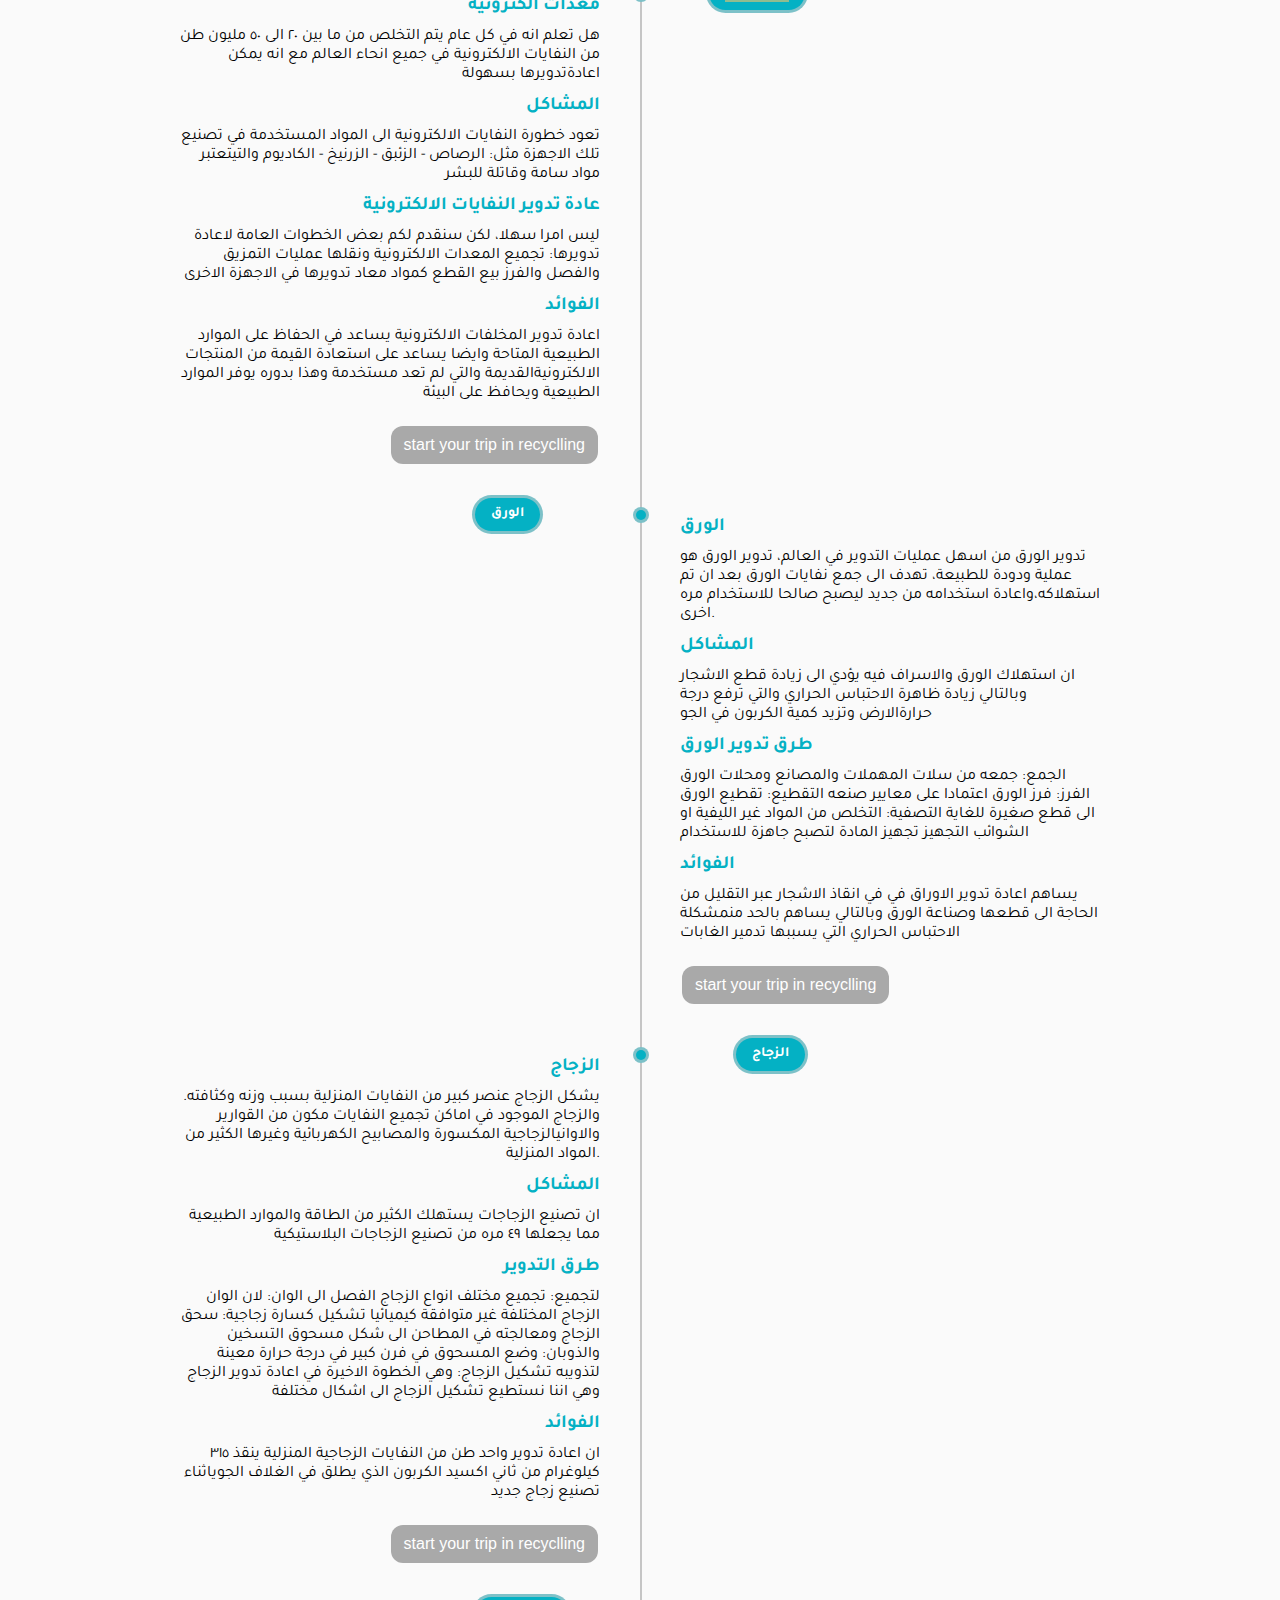
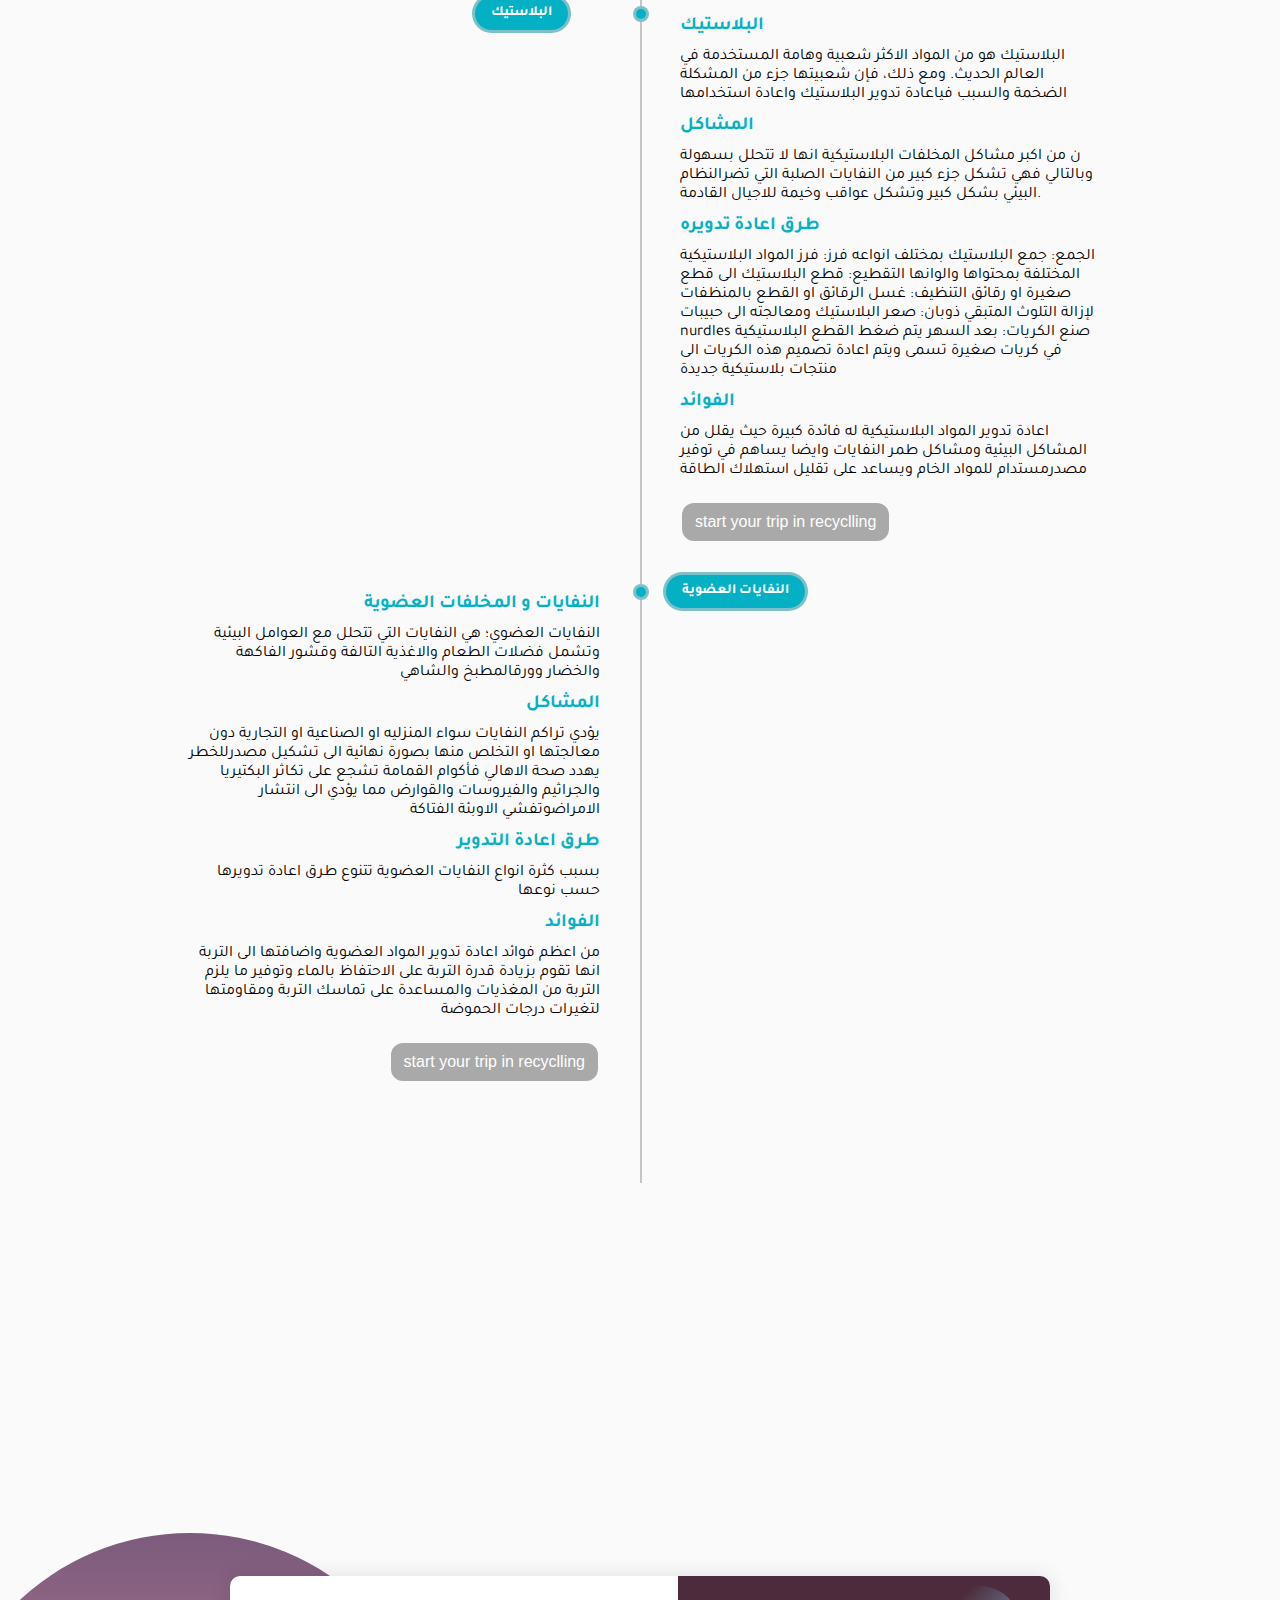
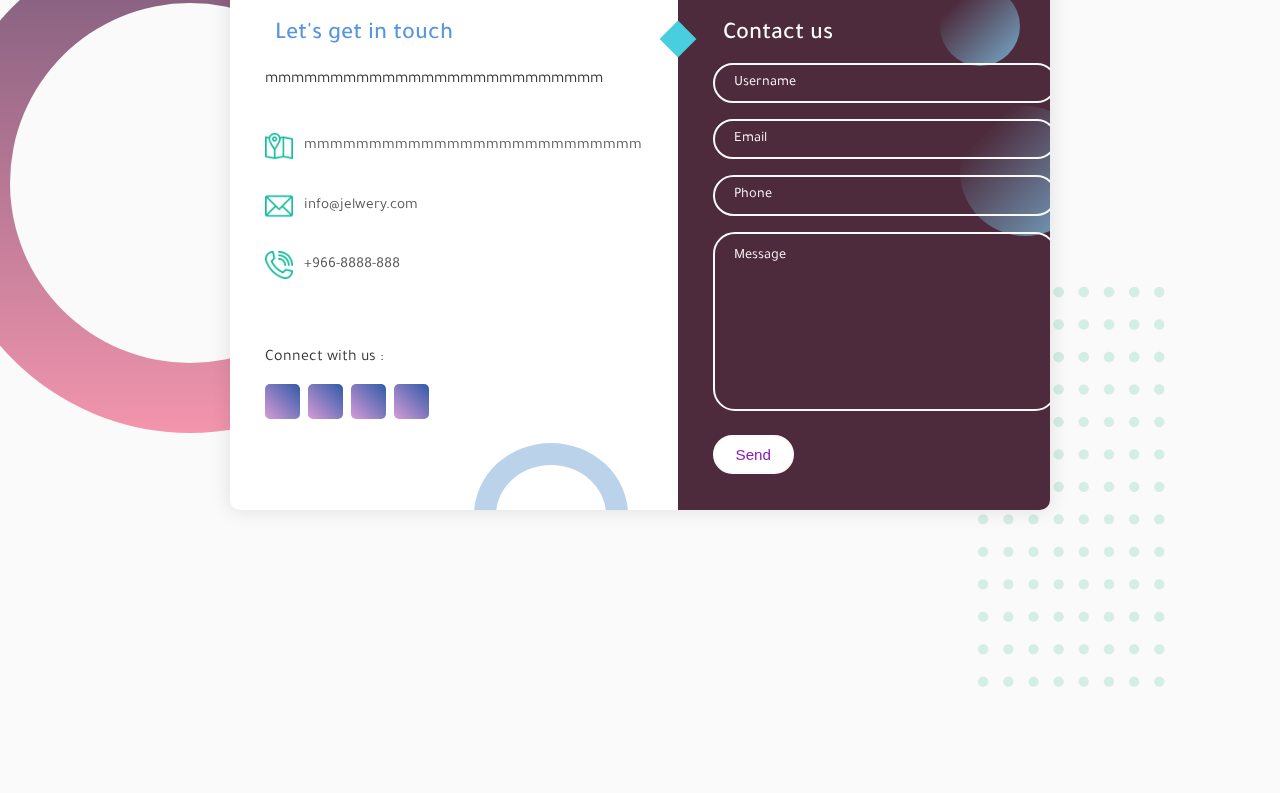
==== commit 0859c99c: "Update index.html" ====
--- a/index.html
+++ b/index.html
@@ -51,7 +51,7 @@
       </div>
     </section>
 
-    <section id="sectiontwo" class="screen">
+<!--     <section id="sectiontwo" class="screen">
       <div class="swiper-container">
         <div class="swiper-wrapper">
           <!-- SLIDE ONE -->
@@ -119,7 +119,7 @@
     <script src="https://cdnjs.cloudflare.com/ajax/libs/parallax/3.1.0/parallax.min.js"></script>
     <script src="https://unpkg.com/swiper/swiper-bundle.min.js"></script>
     <script src="index.js" type="text/javascript"></script>
-
+ -->
 <!---------text and more sentense----------------->
 
 <div class="textmag">
